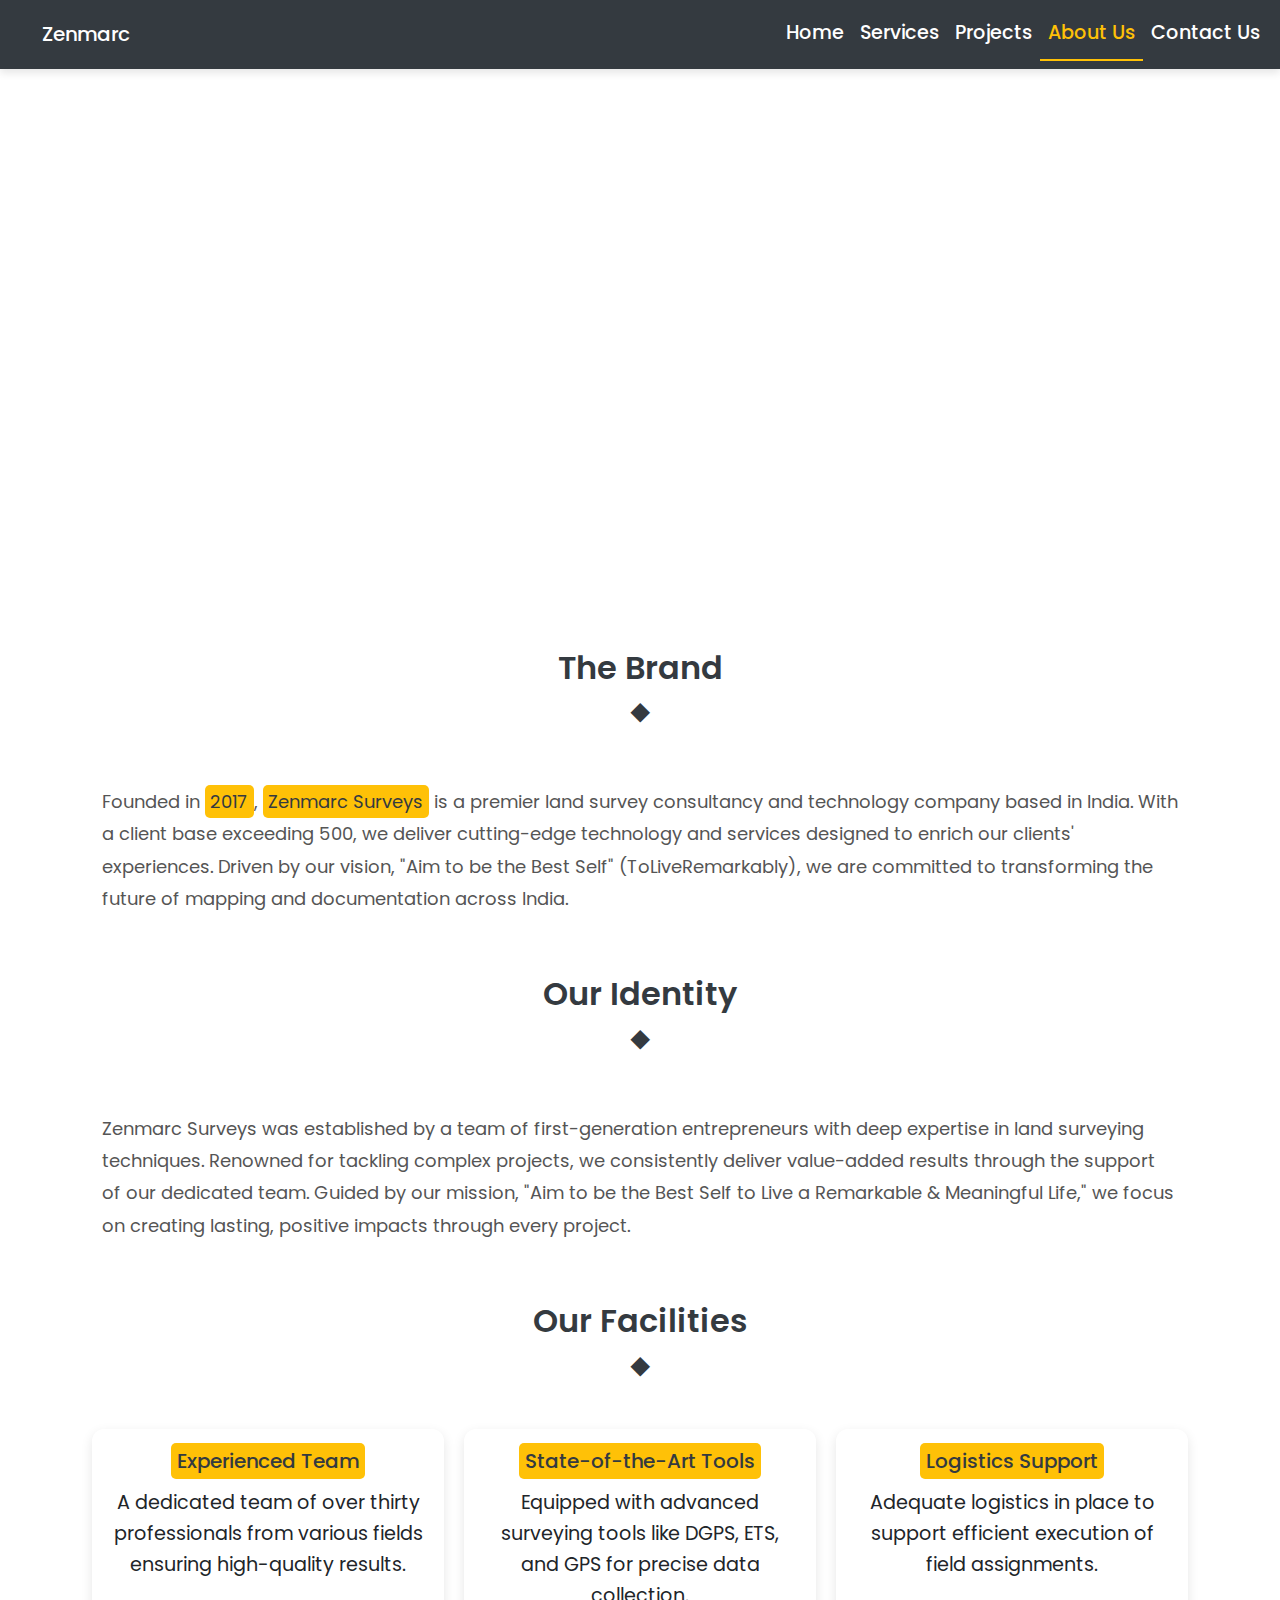
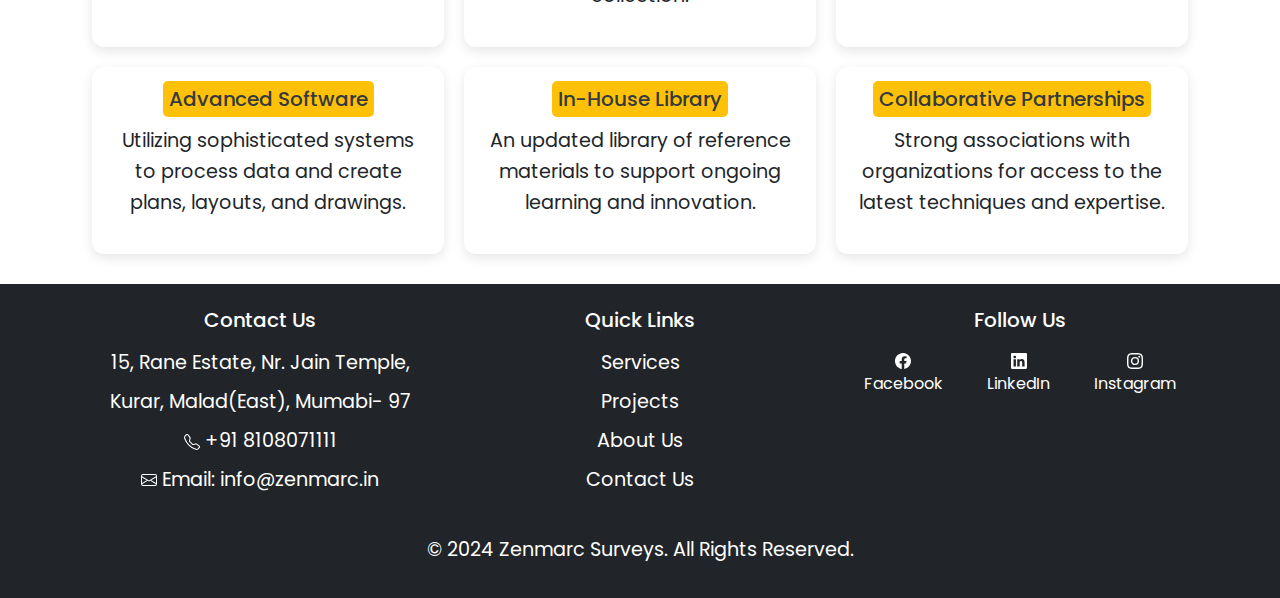
==== about.html @ 7487abbf "Add files via upload" ====
<!DOCTYPE html>
<html lang="en">

<head>
    <meta charset="UTF-8">
    <meta name="viewport" content="width=device-width, initial-scale=1.0">
    <title>About Us - Zenith Surveyors & Map Makers</title>
    <link href="https://cdn.jsdelivr.net/npm/bootstrap@5.3.3/dist/css/bootstrap.min.css" rel="stylesheet">
    <link href="https://fonts.googleapis.com/css2?family=Poppins:wght@400;600&display=swap" rel="stylesheet">
    <style>
        .navbar {
            background-color: #343a40;
            box-shadow: 0 4px 8px rgba(0, 0, 0, 0.1);
            /* Subtle shadow */
        }

        .navbar-brand,
        .nav-link {
            color: #ffffff !important;
            font-weight: 500;
            padding: 10px 15px;
            transition: color 0.3s ease;
        }

        .navbar-brand:hover,
        .nav-link:hover {
            color: #ffc107 !important;
            text-decoration: underline;
        }

        .nav-link.active {
            color: #ffc107 !important;
            border-bottom: 2px solid #ffc107;
            /* Bottom border for active link */
        }

        body {
            font-family: 'Poppins', sans-serif;
        }



        h2,
        h4 {
            font-size: 2rem;
            margin-bottom: 20px;
            font-weight: 600;
        }

        p,
        li {
            font-size: 1.2rem;
            line-height: 1.6;
        }

        .hero {
            background: url('https://github.com/PrajKotian/Zen-Images/blob/main/about.jpg?raw=true') no-repeat center center/cover;
            height: 60vh;
            display: flex;
            justify-content: center;
            align-items: center;
            color: white;
            text-align: center;
            animation: fadeIn 1.5s ease-in-out;
            position: relative;
        }

        @keyframes fadeIn {
            from {
                opacity: 0;
            }

            to {
                opacity: 1;
            }
        }

        /* Section Divider */
        .section-title:after {
            content: '◆';
            display: block;
            margin: 10px auto;
            font-size: 24px;
            color: #343a40;
        }

        .hero-content {
            position: relative;
            z-index: 2;
        }

        .hero h1 {
            font-size: 48px;
            font-weight: bold;
        }

        .hero p {
            font-size: 20px;
        }

        .section-title {
            text-align: center;
            margin: 40px 0;
            font-size: 32px;
            color: #343a40;
        }

        .about-text {
            padding: 20px;
            line-height: 1.8;
            font-size: 18px;
            color: #555;
        }

        .facility-container {
            display: flex;
            justify-content: space-around;
            flex-wrap: wrap;
            margin: 20px 0;
        }

        /* Facility Cards with Icons */
        .facility-item {
            background: #ffffff;
            border-radius: 12px;
            box-shadow: 0 4px 12px rgba(0, 0, 0, 0.1);
            padding: 20px;
            margin: 10px;
            flex: 1 1 30%;
            text-align: center;
            transition: transform 0.3s;
        }

        .facility-item:hover {
            transform: translateY(-8px);
            box-shadow: 0 10px 20px rgba(0, 0, 0, 0.2);
            transition: transform 0.3s, box-shadow 0.3s;
        }

        /* Highlights for Key Information */
        .highlight {
            color: #343a40;
            background-color: #ffc107;
            padding: 0.2em 0.3em;
            border-radius: 5px;
        }

        .facility-item h5 {
            color: #343a40;
            margin-bottom: 15px;
        }

        footer {
            background-color: #343a40;
            /* Dark background */
            color: white;
            /* White text */
        }

        footer h5 {
            font-size: 1.25rem;
            /* Font size for headings */
            margin-bottom: 1rem;
            /* Space below headings */
        }

        footer p {
            margin: 0.5rem 0;
            /* Space between paragraphs */
        }

        footer ul {
            list-style: none;
            /* Remove bullets from list */
            padding: 0;
            /* Remove padding */
        }

        footer ul li {
            margin: 0.5rem 0;
            /* Space between list items */
        }

        footer a {
            text-decoration: none;
            /* Remove underline from links */
            color: white;
            /* White links */
            transition: color 0.3s;
            /* Smooth color transition */
        }

        footer a:hover {
            color: #ffc107 !important;
            text-decoration: underline;
            transform: scale(1.1);
        }

        .social-icons {
            display: flex;
            /* Flexbox layout */
            justify-content: center;
            /* Center the icons */
            margin-top: 0.5rem;
            /* Space above icons */
        }

        .social-icon {
            margin: 0 1rem;
            /* Space between icons */
        }

        .text-center {
            text-align: center;
            /* Center the text */
        }

        .social-icon a {
            transition: transform 0.3s;
        }

        .social-icon a:hover {
            transform: scale(1.2);
        }
    </style>
</head>

<body>

    <!-- NavBar -->
    <nav class="navbar navbar-expand-lg">
        <div class="container-fluid">
            <a class="navbar-brand" href="demo.html">
                <img src="https://github.com/PrajKotian/Zen-Images/blob/main/Untitled-1.png?raw=true"
                    alt="" style="height: 40px; margin-right: 10px;">
                Zenmarc
            </a>
            <button class="navbar-toggler" type="button" data-bs-toggle="collapse" data-bs-target="#navbarNav"
                aria-controls="navbarNav" aria-expanded="false" aria-label="Toggle navigation">
                <span class="navbar-toggler-icon"></span>
            </button>
            <div class="collapse navbar-collapse" id="navbarNav">
                <ul class="navbar-nav ms-auto">
                    <li class="nav-item"><a class="nav-link" href="demo.html">Home</a></li>
                    <li class="nav-item"><a class="nav-link" href="services.html">Services</a></li>
                    <li class="nav-item"><a class="nav-link" href="project.html">Projects</a></li>
                    <li class="nav-item"><a class="nav-link active" href="about.html">About Us</a></li>
                    <li class="nav-item"><a class="nav-link" href="contact.html">Contact Us</a></li>
                </ul>
            </div>
        </div>
    </nav>

    <!-- Hero Section -->
    <div class="hero">
        <div class="hero-content">
            <h1>About Us</h1>
            <p>Your partner in precision surveying and mapping.</p>
        </div>
    </div>

    <!-- About Us Section -->
    <div class="container">
        <h2 class="section-title">The Brand</h2>
        <p class="about-text">
            Founded in <span class="highlight">2017</span>, <span class="highlight">Zenmarc Surveys</span> is a premier
            land survey consultancy and technology company based in India.
            With a client base exceeding 500, we deliver cutting-edge technology and services designed to enrich our
            clients' experiences. Driven by our vision, "Aim to be the Best Self" (ToLiveRemarkably), we are committed
            to transforming the future of mapping and documentation across India.
        </p>
        <h2 class="section-title">Our Identity</h2>
        <p class="about-text">
            Zenmarc Surveys was established by a team of first-generation entrepreneurs with deep expertise in land
            surveying techniques. Renowned for tackling complex projects, we consistently deliver value-added results
            through the support of our dedicated team. Guided by our mission, "Aim to be the Best Self to Live a
            Remarkable & Meaningful Life," we focus on creating lasting, positive impacts through every project.
        </p>

        <h2 class="section-title">Our Facilities</h2>
        <div class="facility-container">
            <div class="facility-item">
                <h5><span class="highlight">Experienced Team</span></h5>
                <p>A dedicated team of over thirty professionals from various fields ensuring high-quality results.</p>
            </div>
            <div class="facility-item">
                <h5><span class="highlight">State-of-the-Art Tools</span></h5>
                <p>Equipped with advanced surveying tools like DGPS, ETS, and GPS for precise data collection.</p>
            </div>
            <div class="facility-item">
                <h5><span class="highlight">Logistics Support</span></h5>
                <p>Adequate logistics in place to support efficient execution of field assignments.</p>
            </div>
            <div class="facility-item">
                <h5><span class="highlight">Advanced Software</span></h5>
                <p>Utilizing sophisticated systems to process data and create plans, layouts, and drawings.</p>
            </div>
            <div class="facility-item">
                <h5><span class="highlight">In-House Library</span></h5>
                <p>An updated library of reference materials to support ongoing learning and innovation.</p>
            </div>
            <div class="facility-item">
                <h5><span class="highlight">Collaborative Partnerships</span></h5>
                <p>Strong associations with organizations for access to the latest techniques and expertise.</p>
            </div>
        </div>
    </div>
    
    <!-- About Us Section -->
    <footer class="bg-dark text-white text-center py-4">
        <div class="container">
            <div class="row">
                <div class="col-md-4">
                    <h5>Contact Us</h5>
                    <p>15, Rane Estate, Nr. Jain Temple, </p>
                    <p>Kurar, Malad(East), Mumabi- 97</p>

                    <p><svg xmlns="http://www.w3.org/2000/svg" width="16" height="16" fill="currentColor"
                            class="bi bi-telephone" viewBox="0 0 16 16">
                            <path
                                d="M3.654 1.328a.678.678 0 0 0-1.015-.063L1.605 2.3c-.483.484-.661 1.169-.45 1.77a17.6 17.6 0 0 0 4.168 6.608 17.6 17.6 0 0 0 6.608 4.168c.601.211 1.286.033 1.77-.45l1.034-1.034a.678.678 0 0 0-.063-1.015l-2.307-1.794a.68.68 0 0 0-.58-.122l-2.19.547a1.75 1.75 0 0 1-1.657-.459L5.482 8.062a1.75 1.75 0 0 1-.46-1.657l.548-2.19a.68.68 0 0 0-.122-.58zM1.884.511a1.745 1.745 0 0 1 2.612.163L6.29 2.98c.329.423.445.974.315 1.494l-.547 2.19a.68.68 0 0 0 .178.643l2.457 2.457a.68.68 0 0 0 .644.178l2.189-.547a1.75 1.75 0 0 1 1.494.315l2.306 1.794c.829.645.905 1.87.163 2.611l-1.034 1.034c-.74.74-1.846 1.065-2.877.702a18.6 18.6 0 0 1-7.01-4.42 18.6 18.6 0 0 1-4.42-7.009c-.362-1.03-.037-2.137.703-2.877z" />
                        </svg> +91 8108071111</p>
                    <p><svg xmlns="http://www.w3.org/2000/svg" width="16" height="16" fill="currentColor"
                            class="bi bi-envelope" viewBox="0 0 16 16">
                            <path
                                d="M0 4a2 2 0 0 1 2-2h12a2 2 0 0 1 2 2v8a2 2 0 0 1-2 2H2a2 2 0 0 1-2-2zm2-1a1 1 0 0 0-1 1v.217l7 4.2 7-4.2V4a1 1 0 0 0-1-1zm13 2.383-4.708 2.825L15 11.105zm-.034 6.876-5.64-3.471L8 9.583l-1.326-.795-5.64 3.47A1 1 0 0 0 2 13h12a1 1 0 0 0 .966-.741M1 11.105l4.708-2.897L1 5.383v5.722z" />
                        </svg> Email: info@zenmarc.in</p>
                </div>
                <div class="col-md-4 text-center">
                    <h5>Quick Links</h5>
                    <ul class="list-unstyled">
                        <li><a href="services.html" class="text-white">Services</a></li>
                        <li><a href="project.html" class="text-white">Projects</a></li>
                        <li><a href="about.html" class="text-white">About Us</a></li>
                        <li><a href="contact.html" class="text-white">Contact Us</a></li>
                    </ul>
                </div>
                <div class="col-md-4 text-center">
                    <h5>Follow Us</h5>
                    <div class="social-icons">
                        <div class="social-icon">
                            <a href="#" class="text-white"><svg xmlns="http://www.w3.org/2000/svg" width="16"
                                    height="16" fill="currentColor" class="bi bi-facebook" viewBox="0 0 16 16">
                                    <path
                                        d="M16 8.049c0-4.446-3.582-8.05-8-8.05C3.58 0-.002 3.603-.002 8.05c0 4.017 2.926 7.347 6.75 7.951v-5.625h-2.03V8.05H6.75V6.275c0-2.017 1.195-3.131 3.022-3.131.876 0 1.791.157 1.791.157v1.98h-1.009c-.993 0-1.303.621-1.303 1.258v1.51h2.218l-.354 2.326H9.25V16c3.824-.604 6.75-3.934 6.75-7.951" />
                                </svg> Facebook</a>
                        </div>
                        <div class="social-icon">
                            <a href="https://www.linkedin.com/in/zenmarc-info-311195202/?originalSubdomain=in"
                                class="text-white"><svg xmlns="http://www.w3.org/2000/svg" width="16" height="16"
                                    fill="currentColor" class="bi bi-linkedin" viewBox="0 0 16 16">
                                    <path
                                        d="M0 1.146C0 .513.526 0 1.175 0h13.65C15.474 0 16 .513 16 1.146v13.708c0 .633-.526 1.146-1.175 1.146H1.175C.526 16 0 15.487 0 14.854zm4.943 12.248V6.169H2.542v7.225zm-1.2-8.212c.837 0 1.358-.554 1.358-1.248-.015-.709-.52-1.248-1.342-1.248S2.4 3.226 2.4 3.934c0 .694.521 1.248 1.327 1.248zm4.908 8.212V9.359c0-.216.016-.432.08-.586.173-.431.568-.878 1.232-.878.869 0 1.216.662 1.216 1.634v3.865h2.401V9.25c0-2.22-1.184-3.252-2.764-3.252-1.274 0-1.845.7-2.165 1.193v.025h-.016l.016-.025V6.169h-2.4c.03.678 0 7.225 0 7.225z" />
                                </svg> LinkedIn</a>
                        </div>
                        <div class="social-icon">
                            <a href="#" class="text-white"><svg xmlns="http://www.w3.org/2000/svg" width="16"
                                    height="16" fill="currentColor" class="bi bi-instagram" viewBox="0 0 16 16">
                                    <path
                                        d="M8 0C5.829 0 5.556.01 4.703.048 3.85.088 3.269.222 2.76.42a3.9 3.9 0 0 0-1.417.923A3.9 3.9 0 0 0 .42 2.76C.222 3.268.087 3.85.048 4.7.01 5.555 0 5.827 0 8.001c0 2.172.01 2.444.048 3.297.04.852.174 1.433.372 1.942.205.526.478.972.923 1.417.444.445.89.719 1.416.923.51.198 1.09.333 1.942.372C5.555 15.99 5.827 16 8 16s2.444-.01 3.298-.048c.851-.04 1.434-.174 1.943-.372a3.9 3.9 0 0 0 1.416-.923c.445-.445.718-.891.923-1.417.197-.509.332-1.09.372-1.942C15.99 10.445 16 10.173 16 8s-.01-2.445-.048-3.299c-.04-.851-.175-1.433-.372-1.941a3.9 3.9 0 0 0-.923-1.417A3.9 3.9 0 0 0 13.24.42c-.51-.198-1.092-.333-1.943-.372C10.443.01 10.172 0 7.998 0zm-.717 1.442h.718c2.136 0 2.389.007 3.232.046.78.035 1.204.166 1.486.275.373.145.64.319.92.599s.453.546.598.92c.11.281.24.705.275 1.485.039.843.047 1.096.047 3.231s-.008 2.389-.047 3.232c-.035.78-.166 1.203-.275 1.485a2.5 2.5 0 0 1-.599.919c-.28.28-.546.453-.92.598-.28.11-.704.24-1.485.276-.843.038-1.096.047-3.232.047s-2.39-.009-3.233-.047c-.78-.036-1.203-.166-1.485-.276a2.5 2.5 0 0 1-.92-.598 2.5 2.5 0 0 1-.6-.92c-.109-.281-.24-.705-.275-1.485-.038-.843-.046-1.096-.046-3.233s.008-2.388.046-3.231c.036-.78.166-1.204.276-1.486.145-.373.319-.64.599-.92s.546-.453.92-.598c.282-.11.705-.24 1.485-.276.738-.034 1.024-.044 2.515-.045zm4.988 1.328a.96.96 0 1 0 0 1.92.96.96 0 0 0 0-1.92m-4.27 1.122a4.109 4.109 0 1 0 0 8.217 4.109 4.109 0 0 0 0-8.217m0 1.441a2.667 2.667 0 1 1 0 5.334 2.667 2.667 0 0 1 0-5.334" />
                                </svg> Instagram</a>
                        </div>
                    </div>
                </div>
            </div>
        </div>
        <div class="text-center mt-4">
            <p>&copy; 2024 Zenmarc Surveys. All Rights Reserved.</p>
        </div>
    </footer>

    <script src="https://cdn.jsdelivr.net/npm/bootstrap@5.3.3/dist/js/bootstrap.bundle.min.js"></script>
    <script>
        window.onscroll = function() {
            const backToTop = document.getElementById("backToTop");
            if (document.body.scrollTop > 200 || document.documentElement.scrollTop > 200) {
                backToTop.style.display = "block";
            } else {
                backToTop.style.display = "none";
            }
        };
    
        function scrollToTop() {
            window.scrollTo({ top: 0, behavior: 'smooth' });
        }
    </script>
    
</body>

</html>
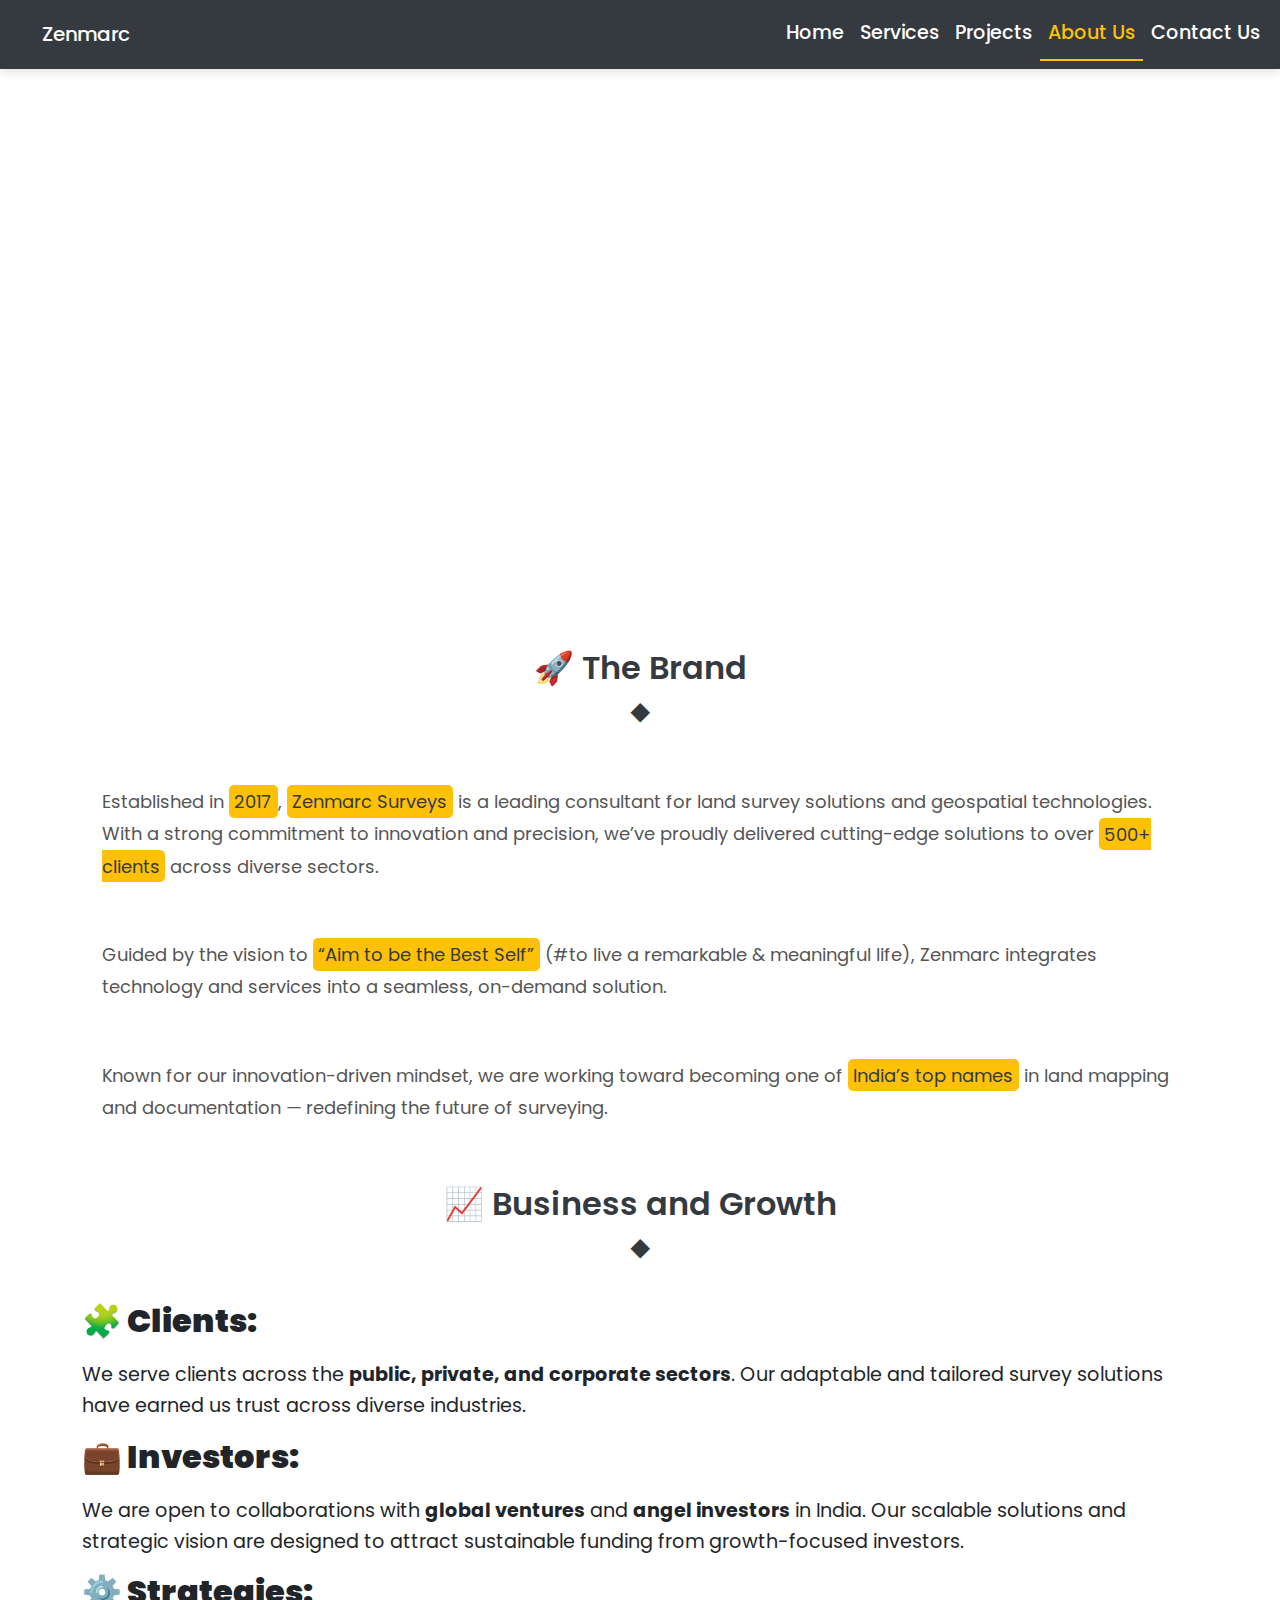
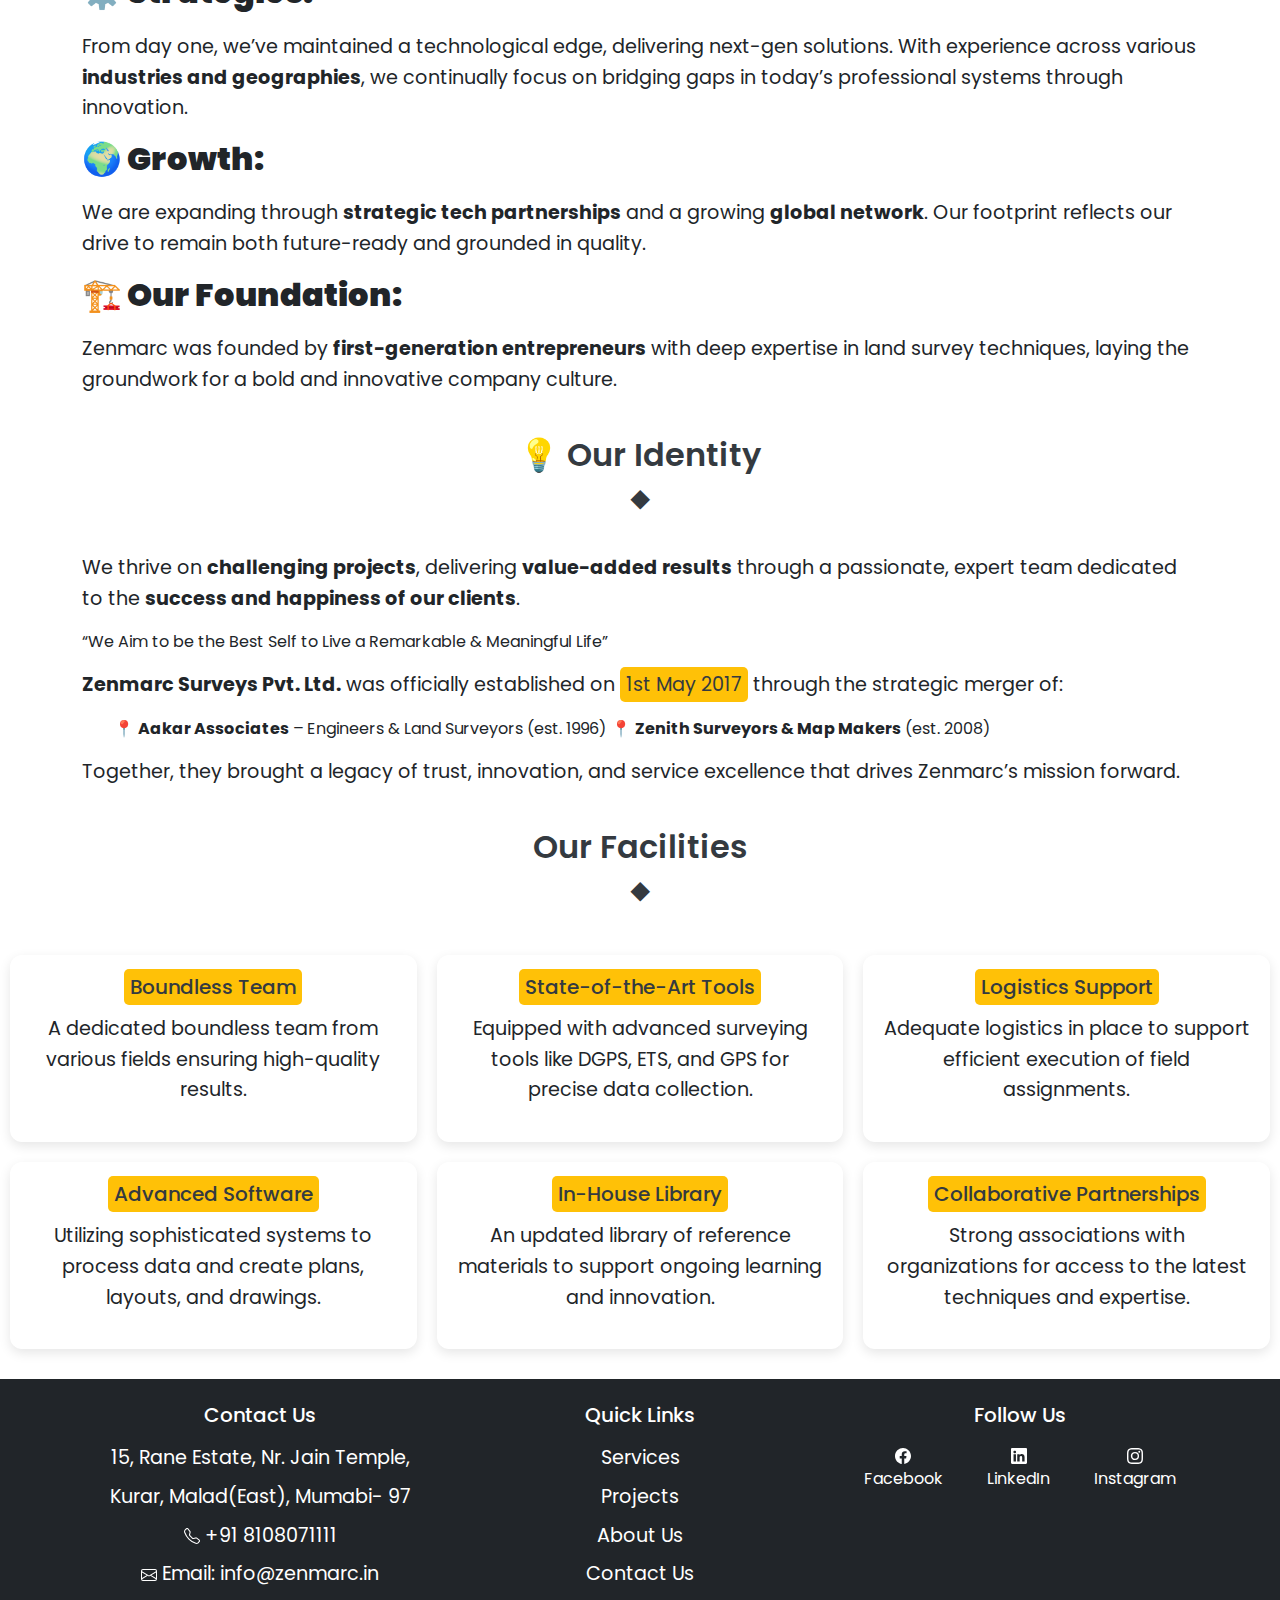
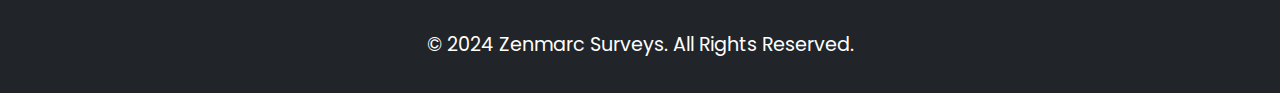
==== commit e5aa7c4d: "Add files via upload" ====
--- a/about.html
+++ b/about.html
@@ -222,6 +222,8 @@
         .social-icon a:hover {
             transform: scale(1.2);
         }
+
+        
     </style>
 </head>
 
@@ -231,8 +233,8 @@
     <nav class="navbar navbar-expand-lg">
         <div class="container-fluid">
             <a class="navbar-brand" href="demo.html">
-                <img src="https://github.com/PrajKotian/Zen-Images/blob/main/Untitled-1.png?raw=true"
-                    alt="" style="height: 40px; margin-right: 10px;">
+                <img src="https://github.com/PrajKotian/Zen-Images/blob/main/Untitled-1.png?raw=true" alt=""
+                    style="height: 40px; margin-right: 10px;">
                 Zenmarc
             </a>
             <button class="navbar-toggler" type="button" data-bs-toggle="collapse" data-bs-target="#navbarNav"
@@ -261,51 +263,130 @@
 
     <!-- About Us Section -->
     <div class="container">
-        <h2 class="section-title">The Brand</h2>
-        <p class="about-text">
-            Founded in <span class="highlight">2017</span>, <span class="highlight">Zenmarc Surveys</span> is a premier
-            land survey consultancy and technology company based in India.
-            With a client base exceeding 500, we deliver cutting-edge technology and services designed to enrich our
-            clients' experiences. Driven by our vision, "Aim to be the Best Self" (ToLiveRemarkably), we are committed
-            to transforming the future of mapping and documentation across India.
-        </p>
-        <h2 class="section-title">Our Identity</h2>
-        <p class="about-text">
-            Zenmarc Surveys was established by a team of first-generation entrepreneurs with deep expertise in land
-            surveying techniques. Renowned for tackling complex projects, we consistently deliver value-added results
-            through the support of our dedicated team. Guided by our mission, "Aim to be the Best Self to Live a
-            Remarkable & Meaningful Life," we focus on creating lasting, positive impacts through every project.
-        </p>
-
-        <h2 class="section-title">Our Facilities</h2>
-        <div class="facility-container">
-            <div class="facility-item">
-                <h5><span class="highlight">Experienced Team</span></h5>
-                <p>A dedicated team of over thirty professionals from various fields ensuring high-quality results.</p>
-            </div>
-            <div class="facility-item">
-                <h5><span class="highlight">State-of-the-Art Tools</span></h5>
-                <p>Equipped with advanced surveying tools like DGPS, ETS, and GPS for precise data collection.</p>
-            </div>
-            <div class="facility-item">
-                <h5><span class="highlight">Logistics Support</span></h5>
-                <p>Adequate logistics in place to support efficient execution of field assignments.</p>
-            </div>
-            <div class="facility-item">
-                <h5><span class="highlight">Advanced Software</span></h5>
-                <p>Utilizing sophisticated systems to process data and create plans, layouts, and drawings.</p>
-            </div>
-            <div class="facility-item">
-                <h5><span class="highlight">In-House Library</span></h5>
-                <p>An updated library of reference materials to support ongoing learning and innovation.</p>
-            </div>
-            <div class="facility-item">
-                <h5><span class="highlight">Collaborative Partnerships</span></h5>
-                <p>Strong associations with organizations for access to the latest techniques and expertise.</p>
-            </div>
-        </div>
+        <!-- The Brand -->
+        <section class="section-card">
+            <h2 class="section-title">🚀 The Brand</h2>
+            <p class="about-text">
+                Established in <span class="highlight">2017</span>,
+                <span class="highlight">Zenmarc Surveys</span> is a leading consultant
+                for land survey solutions and geospatial technologies. With a strong
+                commitment to innovation and precision, we’ve proudly delivered
+                cutting-edge solutions to over
+                <span class="highlight">500+ clients</span> across diverse sectors.
+            </p>
+            <p class="about-text">
+                Guided by the vision to
+                <span class="highlight">“Aim to be the Best Self”</span>
+                (#to live a remarkable & meaningful life), Zenmarc integrates
+                technology and services into a seamless, on-demand solution.
+            </p>
+            <p class="about-text">
+                Known for our innovation-driven mindset, we are working toward
+                becoming one of <span class="highlight">India’s top names</span>
+                in land mapping and documentation — redefining the future of surveying.
+            </p>
+        </section>
+
+
+        <!-- Business and Growth -->
+        <section class="section-card">
+            <h2 class="section-title">📈 Business and Growth</h2>
+
+
+            <div class="subsection">
+                <h4><b>🧩 Clients:</b></h4>
+                <p>We serve clients across the <strong>public, private, and corporate sectors</strong>. Our adaptable
+                    and tailored survey solutions have earned us trust across diverse industries.</p>
+            </div>
+
+
+            <div class="subsection">
+                <h4><b>💼 Investors:</b></h4>
+                <p>We are open to collaborations with <strong>global ventures</strong> and <strong>angel
+                        investors</strong> in India. Our scalable solutions and strategic vision are designed to attract
+                    sustainable funding from growth-focused investors.</p>
+            </div>
+
+
+            <div class="subsection">
+                <h4><b>⚙️ Strategies:</b></h4>
+                <p>From day one, we’ve maintained a technological edge, delivering next-gen solutions. With experience
+                    across various <strong>industries and geographies</strong>, we continually focus on bridging gaps in
+                    today’s professional systems through innovation.</p>
+            </div>
+
+
+            <div class="subsection">
+                <h4><b>🌍 Growth:</b></h4>
+                <p>We are expanding through <strong>strategic tech partnerships</strong> and a growing <strong>global
+                        network</strong>. Our footprint reflects our drive to remain both future-ready and grounded in
+                    quality.</p>
+            </div>
+
+
+            <div class="subsection">
+                <h4><b>🏗️ Our Foundation:</b></h4>
+                <p>Zenmarc was founded by <strong>first-generation entrepreneurs</strong> with deep expertise in land
+                    survey techniques, laying the groundwork for a bold and innovative company culture.</p>
+            </div>
+        </section>
+
+
+        <!-- Our Identity -->
+        <section class="section-card">
+            <h2 class="section-title">💡 Our Identity</h2>
+            <p>
+                We thrive on <strong>challenging projects</strong>, delivering
+                <strong>value-added results</strong> through a passionate,
+                expert team dedicated to the <strong>success and happiness of our clients</strong>.
+            </p>
+            <blockquote class="vision-quote">
+                “We Aim to be the Best Self to Live a Remarkable & Meaningful Life”
+            </blockquote>
+            <p>
+                <strong>Zenmarc Surveys Pvt. Ltd.</strong> was officially established on
+                <span class="highlight">1st May 2017</span> through the strategic merger of:
+            </p>
+            <ul class="merge-list">
+                📍 <strong>Aakar Associates</strong> – Engineers & Land Surveyors (est. 1996)</li>
+                📍 <strong>Zenith Surveyors & Map Makers</strong> (est. 2008)</li>
+            </ul>
+            <p>
+                Together, they brought a legacy of trust, innovation, and service
+                excellence that drives Zenmarc’s mission forward.
+            </p>
+        </section>
     </div>
-    
+
+    <h2 class="section-title">Our Facilities</h2>
+    <div class="facility-container">
+        <div class="facility-item">
+            <h5><span class="highlight">Boundless Team</span></h5>
+            <p>A dedicated boundless team from various fields ensuring high-quality results.</p>
+        </div>
+        <div class="facility-item">
+            <h5><span class="highlight">State-of-the-Art Tools</span></h5>
+            <p>Equipped with advanced surveying tools like DGPS, ETS, and GPS for precise data collection.</p>
+        </div>
+        <div class="facility-item">
+            <h5><span class="highlight">Logistics Support</span></h5>
+            <p>Adequate logistics in place to support efficient execution of field assignments.</p>
+        </div>
+        <div class="facility-item">
+            <h5><span class="highlight">Advanced Software</span></h5>
+            <p>Utilizing sophisticated systems to process data and create plans, layouts, and drawings.</p>
+        </div>
+        <div class="facility-item">
+            <h5><span class="highlight">In-House Library</span></h5>
+            <p>An updated library of reference materials to support ongoing learning and innovation.</p>
+        </div>
+        <div class="facility-item">
+            <h5><span class="highlight">Collaborative Partnerships</span></h5>
+            <p>Strong associations with organizations for access to the latest techniques and expertise.</p>
+        </div>
+    </div>
+    </div>
+
     <!-- About Us Section -->
     <footer class="bg-dark text-white text-center py-4">
         <div class="container">
@@ -371,7 +452,7 @@
 
     <script src="https://cdn.jsdelivr.net/npm/bootstrap@5.3.3/dist/js/bootstrap.bundle.min.js"></script>
     <script>
-        window.onscroll = function() {
+        window.onscroll = function () {
             const backToTop = document.getElementById("backToTop");
             if (document.body.scrollTop > 200 || document.documentElement.scrollTop > 200) {
                 backToTop.style.display = "block";
@@ -379,12 +460,12 @@
                 backToTop.style.display = "none";
             }
         };
-    
+
         function scrollToTop() {
             window.scrollTo({ top: 0, behavior: 'smooth' });
         }
     </script>
-    
+
 </body>
 
 </html>